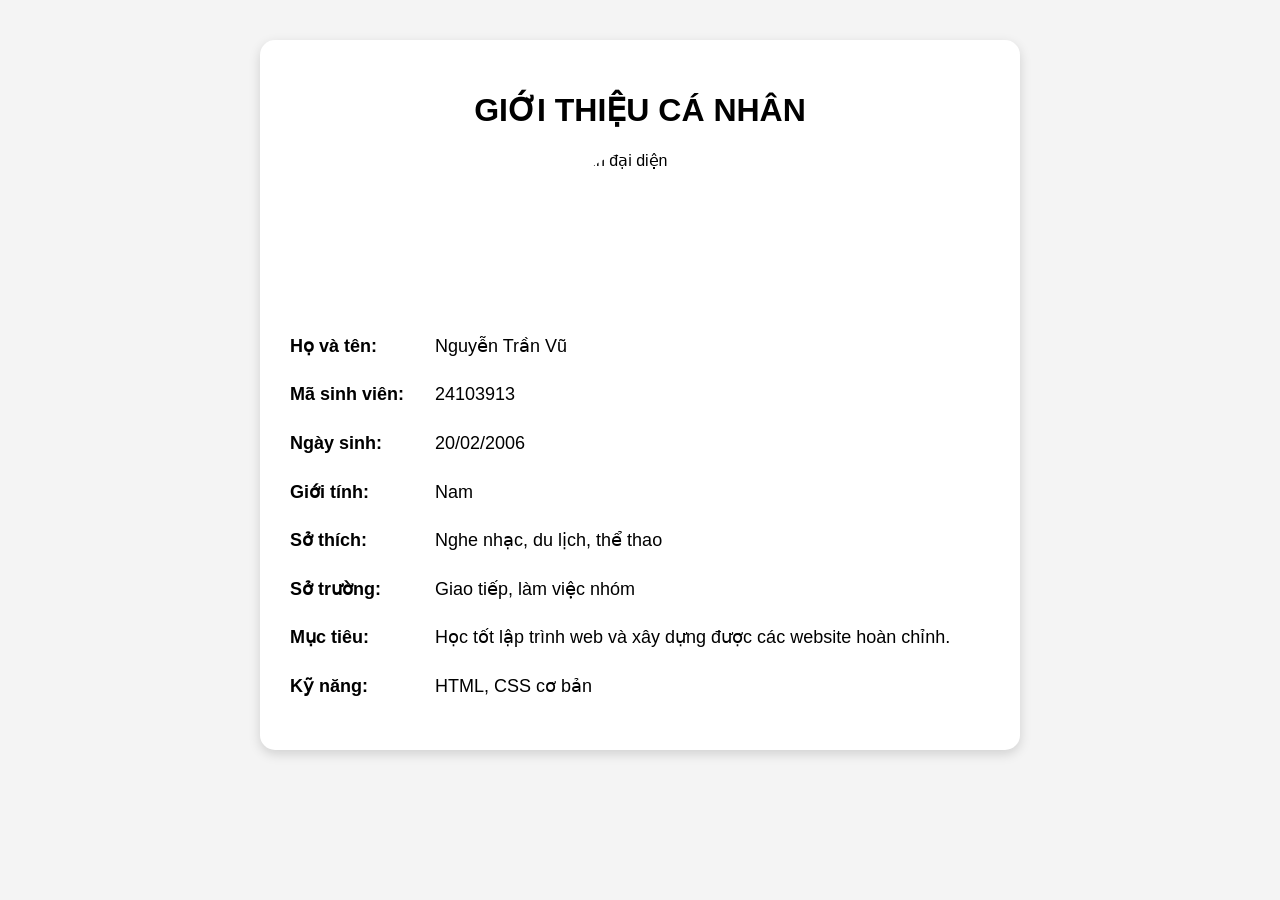
==== tasks/student_2/index.html @ ecdd949b "Update personal introduction in index.html" ====
<!DOCTYPE html>
<html lang="vi">
<head>
    <meta charset="UTF-8">
    <meta name="viewport" content="width=device-width, initial-scale=1.0">
    <title>Giới thiệu cá nhân</title>

    <style>
        body {
            font-family: Arial, sans-serif;
            background-color: #f4f4f4;
            margin: 0;
            padding: 40px;
        }

        .container {
            max-width: 700px;
            margin: auto;
            background: white;
            padding: 30px;
            border-radius: 15px;
            box-shadow: 0 4px 12px rgba(0,0,0,0.15);
        }

        h1 {
            text-align: center;
        }

        .avatar {
            display: block;
            width: 160px;
            height: 160px;
            object-fit: cover;
            border-radius: 50%;
            margin: 20px auto;
        }

        p {
            font-size: 18px;
            line-height: 1.7;
        }

        strong {
            display: inline-block;
            width: 140px;
        }
    </style>
</head>

<body>

<div class="container">
    <h1>GIỚI THIỆU CÁ NHÂN</h1>

    <img src="avatar.jpg" alt="Ảnh đại diện" class="avatar">

    <p><strong>Họ và tên:</strong> Nguyễn Trần Vũ</p>
    <p><strong>Mã sinh viên:</strong> 24103913</p>
    <p><strong>Ngày sinh:</strong> 20/02/2006</p>
    <p><strong>Giới tính:</strong> Nam</p>
    <p><strong>Sở thích:</strong> Nghe nhạc, du lịch, thể thao</p>
    <p><strong>Sở trường:</strong> Giao tiếp, làm việc nhóm</p>
    <p><strong>Mục tiêu:</strong> Học tốt lập trình web và xây dựng được các website hoàn chỉnh.</p>
    <p><strong>Kỹ năng:</strong> HTML, CSS cơ bản</p>
</div>

</body>
</html>
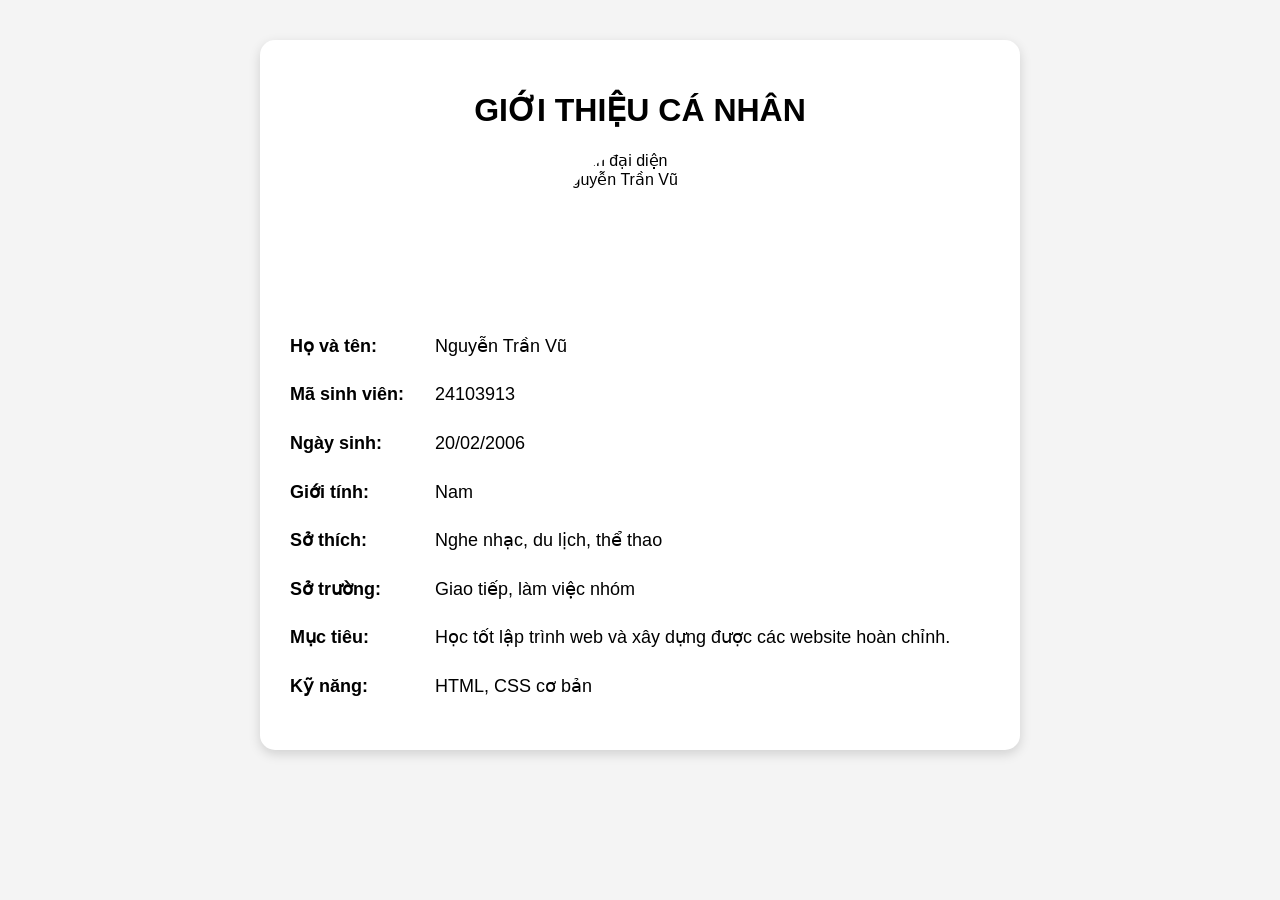
==== commit 39c7881b: "Update profile image source in index.html" ====
--- a/tasks/student_2/index.html
+++ b/tasks/student_2/index.html
@@ -52,7 +52,7 @@
 <div class="container">
     <h1>GIỚI THIỆU CÁ NHÂN</h1>
 
-    <img src="avatar.jpg" alt="Ảnh đại diện" class="avatar">
+   <img src="img_6255.jpg" alt="Ảnh đại diện Nguyễn Trần Vũ" class="avatar">
 
     <p><strong>Họ và tên:</strong> Nguyễn Trần Vũ</p>
     <p><strong>Mã sinh viên:</strong> 24103913</p>
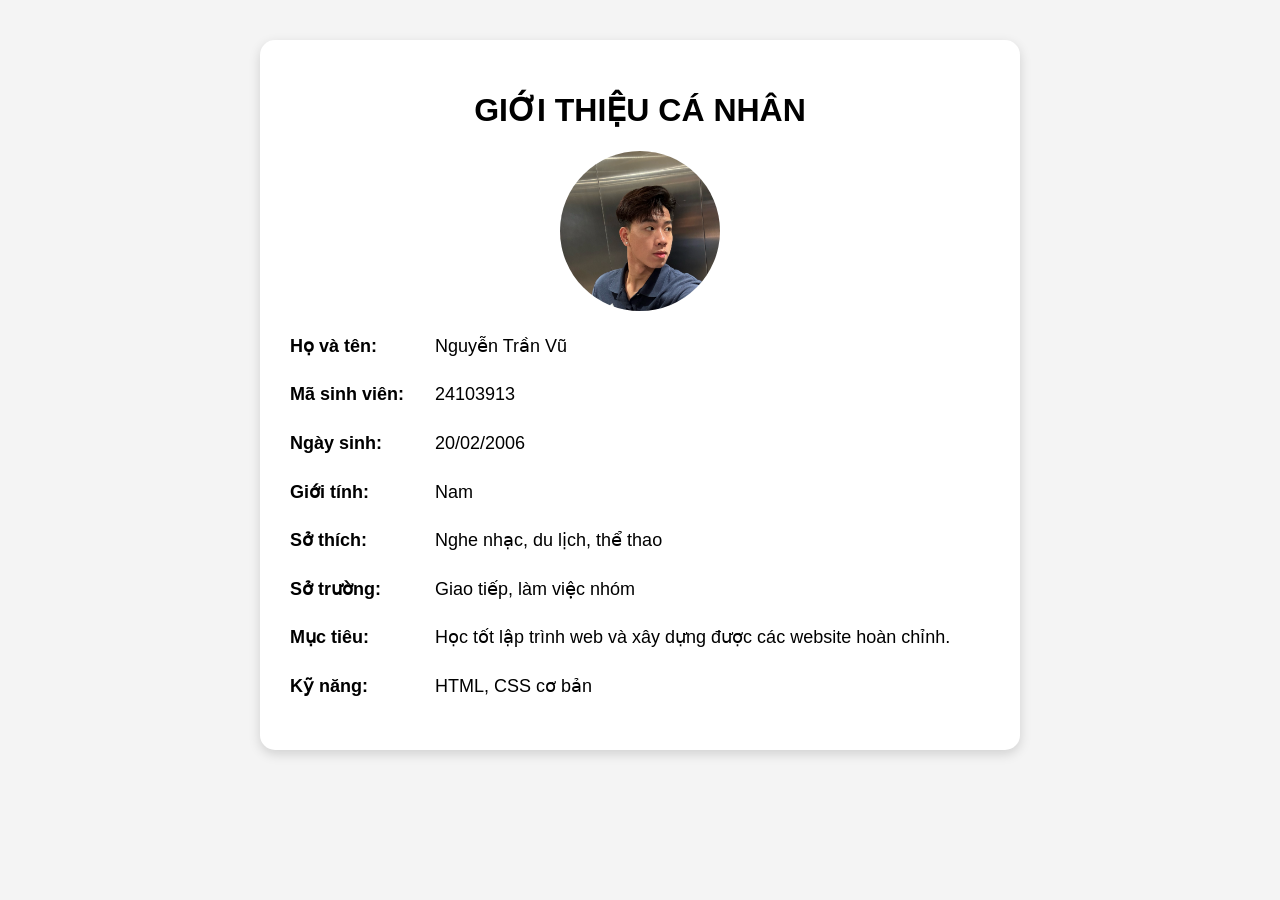
==== commit adf4aa21: "Fix image filename case in index.html" ====
--- a/tasks/student_2/index.html
+++ b/tasks/student_2/index.html
@@ -52,7 +52,7 @@
 <div class="container">
     <h1>GIỚI THIỆU CÁ NHÂN</h1>
 
-   <img src="img_6255.jpg" alt="Ảnh đại diện Nguyễn Trần Vũ" class="avatar">
+ <img src="IMG_6255.JPG" alt="Ảnh đại diện Nguyễn Trần Vũ" class="avatar">
 
     <p><strong>Họ và tên:</strong> Nguyễn Trần Vũ</p>
     <p><strong>Mã sinh viên:</strong> 24103913</p>
